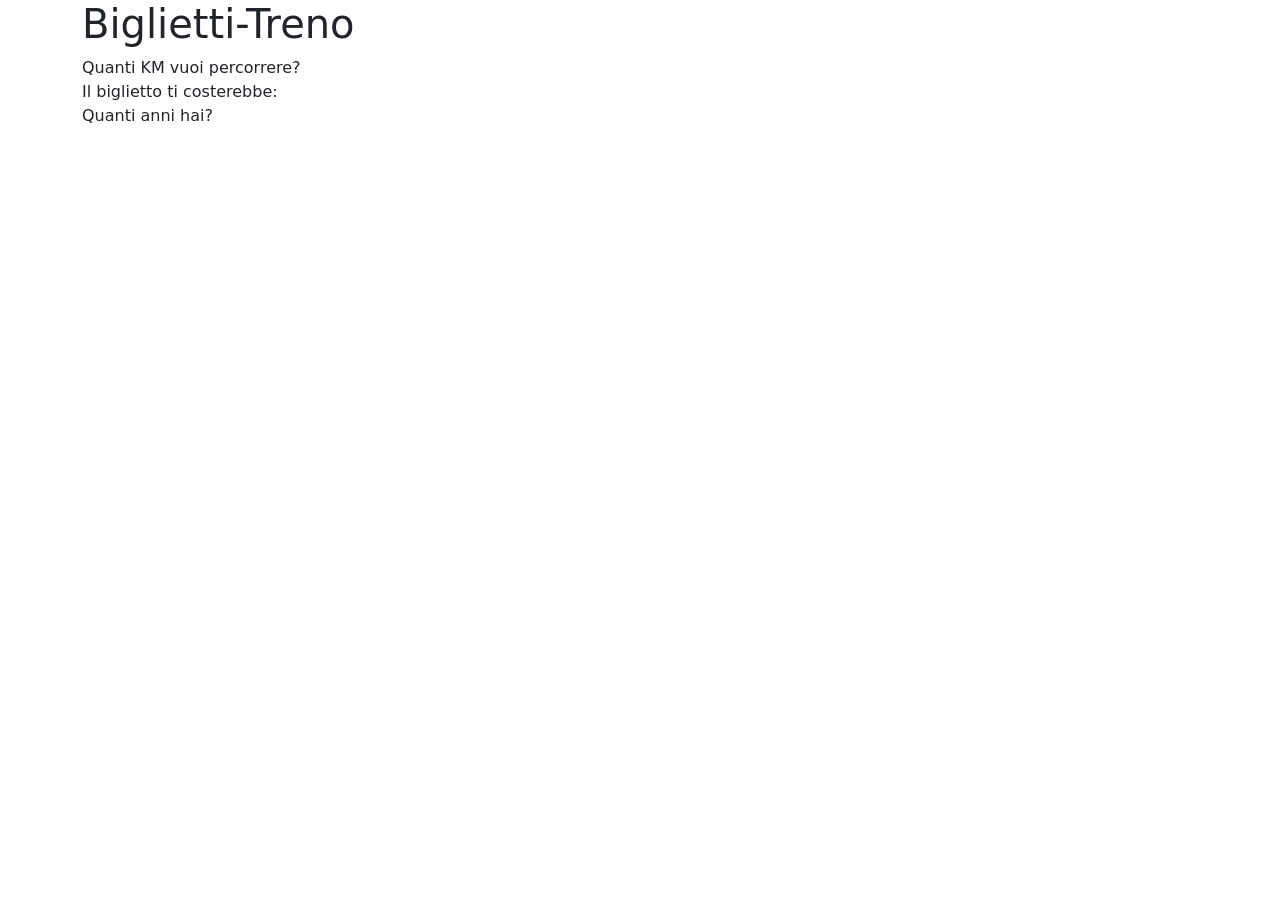
==== bonus/index.html @ 0e3dff68 "Add Bonus Directory" ====
<!DOCTYPE html>
<html lang="en">
    <head>
        <meta charset="UTF-8">
        <meta http-equiv="X-UA-Compatible" content="IE=edge">
        <meta name="viewport" content="width=device-width, initial-scale=1.0">
        <!-- bootstrap css -->
        <link href="https://cdn.jsdelivr.net/npm/bootstrap@5.2.3/dist/css/bootstrap.min.css" rel="stylesheet" integrity="sha384-rbsA2VBKQhggwzxH7pPCaAqO46MgnOM80zW1RWuH61DGLwZJEdK2Kadq2F9CUG65" crossorigin="anonymous">
        <!-- <link rel="stylesheet" href="./assets/css/style.css"> -->
        <title>Biglietti-Treno</title>
    </head>
    <body>
        <div class="container">
            <h1>Biglietti-Treno</h1>
            <div>Quanti KM vuoi percorrere?</div>
            <div id="kmSet_box"></div>
            <div>Il biglietto ti costerebbe:</div>
            <div id="ticketBill_box"></div>
            <div>Quanti anni hai?</div>
            <div id="ageUsr_box"></div>
        </div>
        <!-- /.container -->



        <!-- javascript -->
        <script src="./assets/js/main.js"></script>
        <!-- Bootstrap javascript -->
        <script src="https://cdn.jsdelivr.net/npm/bootstrap@5.2.3/dist/js/bootstrap.bundle.min.js" integrity="sha384-kenU1KFdBIe4zVF0s0G1M5b4hcpxyD9F7jL+jjXkk+Q2h455rYXK/7HAuoJl+0I4" crossorigin="anonymous"></script>
    </body>
</html>
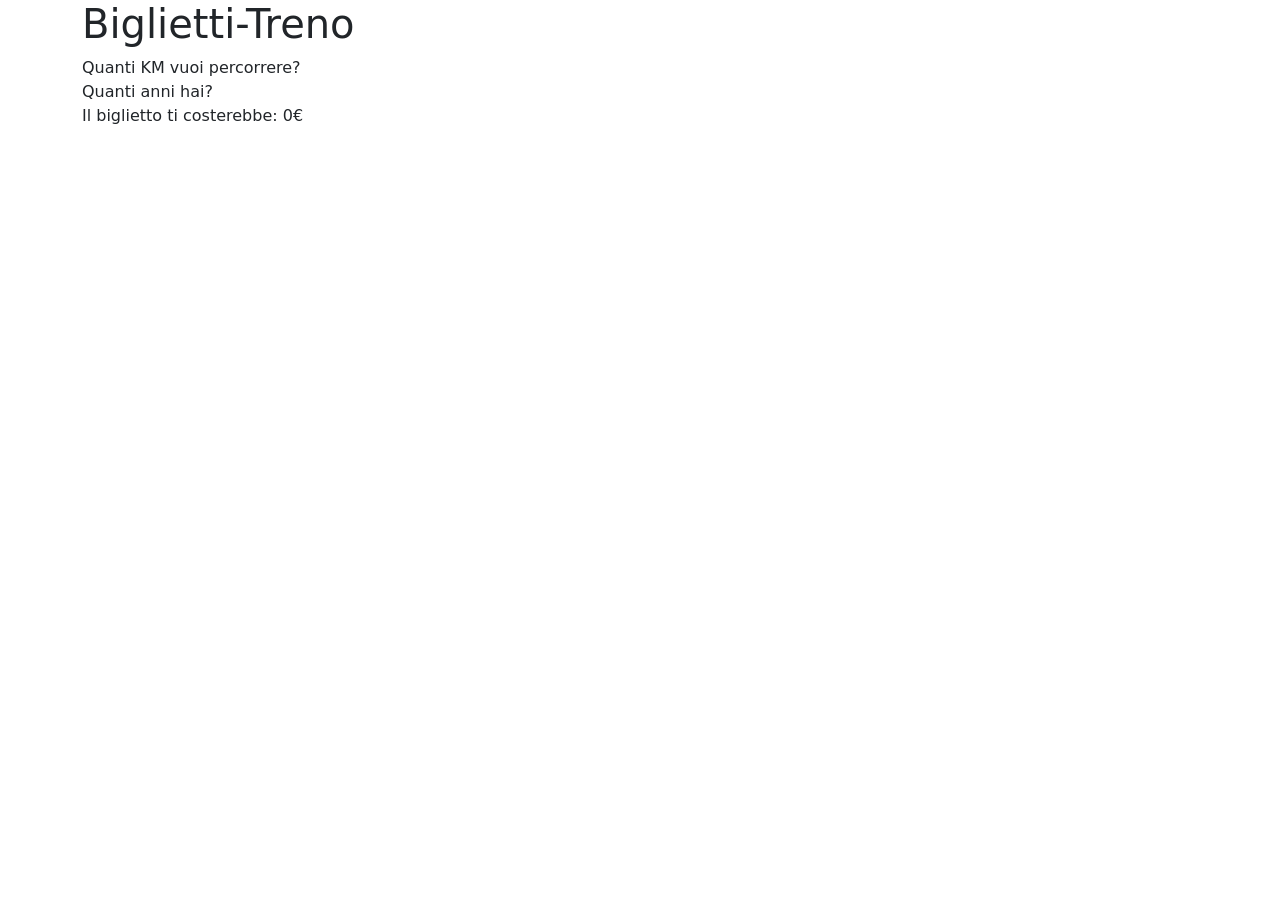
==== commit 3ffde711: "Add view html" ====
--- a/bonus/index.html
+++ b/bonus/index.html
@@ -12,12 +12,25 @@
     <body>
         <div class="container">
             <h1>Biglietti-Treno</h1>
-            <div>Quanti KM vuoi percorrere?</div>
-            <div id="kmSet_box"></div>
-            <div>Il biglietto ti costerebbe:</div>
-            <div id="ticketBill_box"></div>
-            <div>Quanti anni hai?</div>
-            <div id="ageUsr_box"></div>
+
+            <div class="km">
+                <span>Quanti KM vuoi percorrere?</span>
+                <span id="kmSet_box"></span>
+            </div>
+            <!-- ./km -->
+
+            <div class="age">
+                <span>Quanti anni hai?</span>
+                <span id="ageUser_box"></span>
+            </div>
+            <!-- ./age -->
+
+            <div class="ticketBill">
+                <span>Il biglietto ti costerebbe:</span>
+                <span id="ticketBill_box"></span>
+            </div>
+            <!-- ./ticketBill -->
+
         </div>
         <!-- /.container -->
 
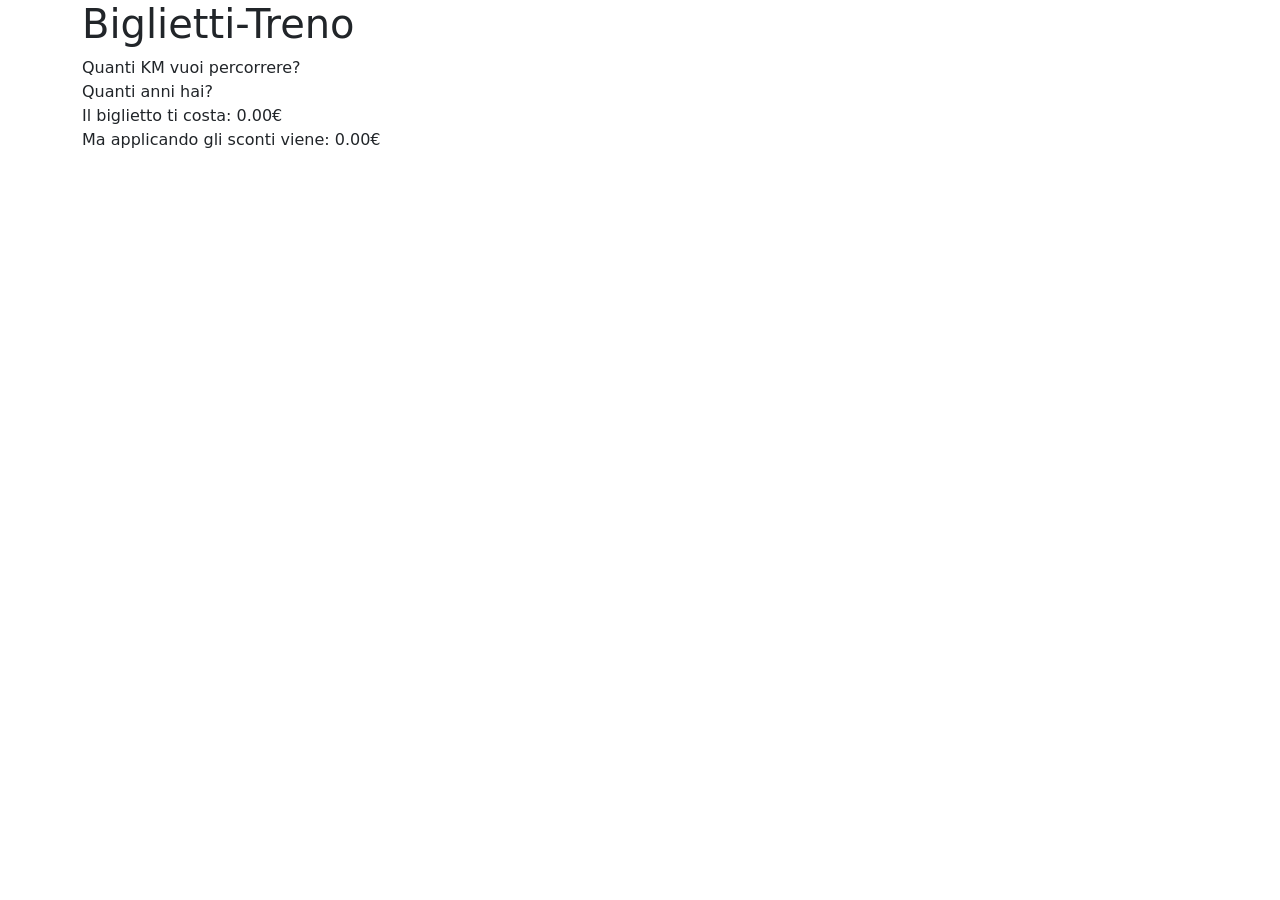
==== commit bf026a70: "Add .ticket_bill_discount" ====
--- a/bonus/index.html
+++ b/bonus/index.html
@@ -25,11 +25,17 @@
             </div>
             <!-- ./age -->
 
-            <div class="ticketBill">
-                <span>Il biglietto ti costerebbe:</span>
+            <div class="ticket_bill">
+                <span>Il biglietto ti costa:</span>
                 <span id="ticketBill_box"></span>
             </div>
-            <!-- ./ticketBill -->
+            <!-- ./ticket_bill -->
+
+            <div class="ticket_bill_discount">
+                <span>Ma applicando gli sconti viene:</span>
+                <span id="ticketBill_discount_box"></span>
+            </div>
+            <!-- ./ticket_bill_discount -->
 
         </div>
         <!-- /.container -->
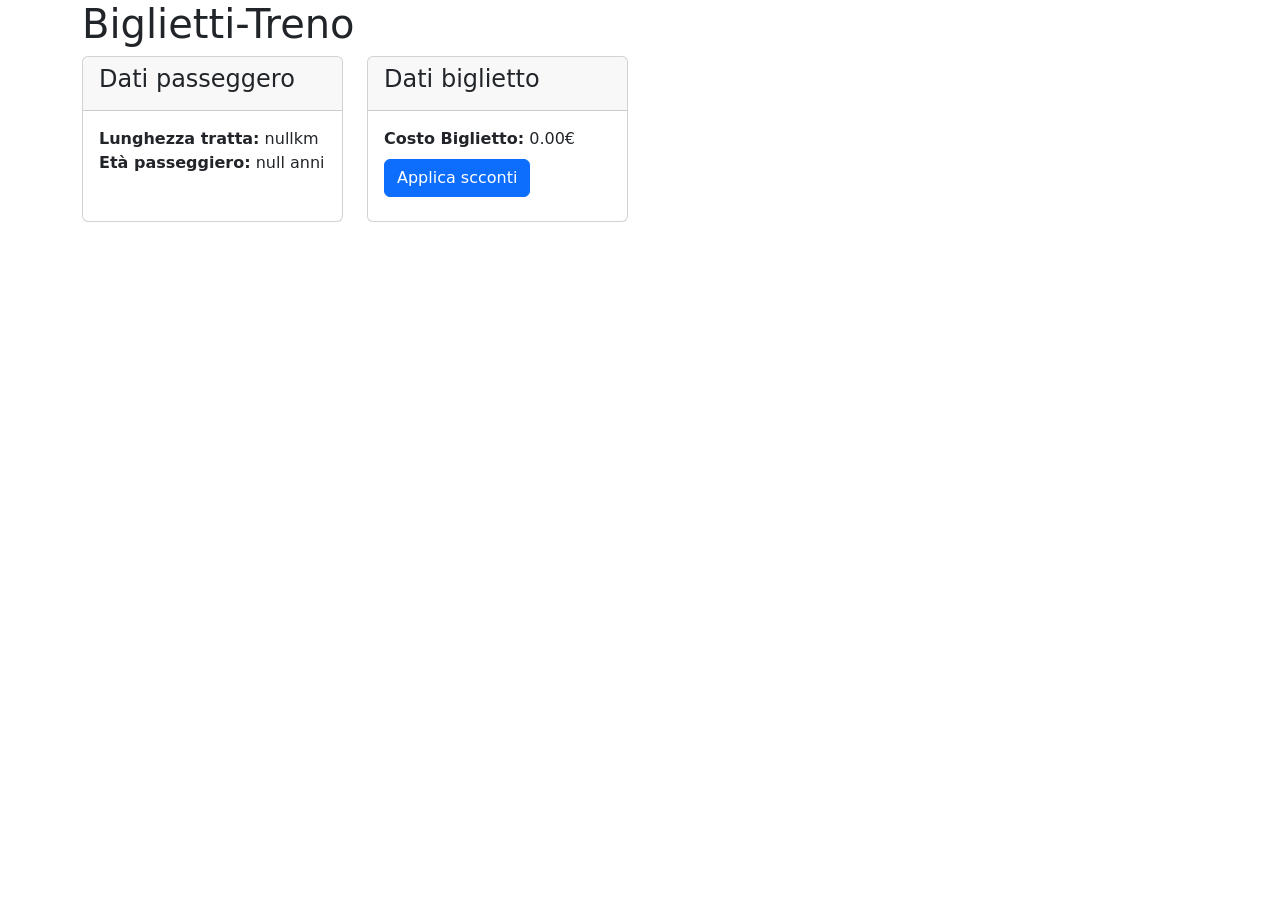
==== commit 62dcde33: "Add card and button to discount [bonus]" ====
--- a/bonus/index.html
+++ b/bonus/index.html
@@ -12,30 +12,72 @@
     <body>
         <div class="container">
             <h1>Biglietti-Treno</h1>
+            <div class="row">
+                <div class="col-3">
+                    <div class="card h-100">
+                        <div class="card-header">
+                            <h4>Dati passeggero</h4>
+                        </div>
+                        <!-- /.card-header -->
 
-            <div class="km">
-                <span>Quanti KM vuoi percorrere?</span>
-                <span id="kmSet_box"></span>
+                        <div class="card-body">
+                            <div class="km">
+                                <span class="fw-bold">Lunghezza tratta:</span>
+                                <span id="kmSet_box"></span>
+                            </div>
+                            <!-- ./km -->
+
+                            <div class="age">
+                                <span class="fw-bold">Età passeggiero:</span>
+                                <span id="ageUser_box"></span>
+                            </div>
+                        </div>
+                        <!-- /.card-body -->
+                    </div>
+                    <!-- /.card -->
+                </div>
+                <!-- /.col-3 -->
+
+                <div class="col-3">
+                    <div class="card h-100">
+                        <div class="card-header">
+                            <h4>Dati biglietto</h4>
+                        </div>
+                        <!-- /.card-header -->
+                        <div class="card-body">
+
+                            <div class="ticket_bill">
+                                <span class="fw-bold">Costo Biglietto:</span>
+                                <span id="ticketBill_box"></span>
+                            </div>
+                            <!-- ./ticket_bill -->
+
+                            <div class="ticket_bill_discount">
+                                <button class="btn btn-primary my-2" type="button" data-bs-toggle="collapse" data-bs-target="#collapseDiscount" aria-expanded="false" aria-controls="collapseDiscount">
+                                    Applica scconti
+                                </button>
+                                <!-- ./button collapseDiscount -->
+                                <div class="collapse" id="collapseDiscount">
+                                    <span class="fw-bold">Biglietto scontato:</span>
+                                    <span id="ticketBill_discount_box"></span>
+                                </div>
+                                <!-- ./collapse -->
+                            </div>
+                            <!-- ./ticket_bill_discount -->
+
+                        </div>
+                        <!-- /.card-body -->
+                    </div>
+                    <!-- /.card -->
+                </div>
+                <!-- /.col-3 -->
+
             </div>
-            <!-- ./km -->
+            <!-- /.row -->
 
-            <div class="age">
-                <span>Quanti anni hai?</span>
-                <span id="ageUser_box"></span>
-            </div>
             <!-- ./age -->
 
-            <div class="ticket_bill">
-                <span>Il biglietto ti costa:</span>
-                <span id="ticketBill_box"></span>
-            </div>
-            <!-- ./ticket_bill -->
 
-            <div class="ticket_bill_discount">
-                <span>Ma applicando gli sconti viene:</span>
-                <span id="ticketBill_discount_box"></span>
-            </div>
-            <!-- ./ticket_bill_discount -->
 
         </div>
         <!-- /.container -->
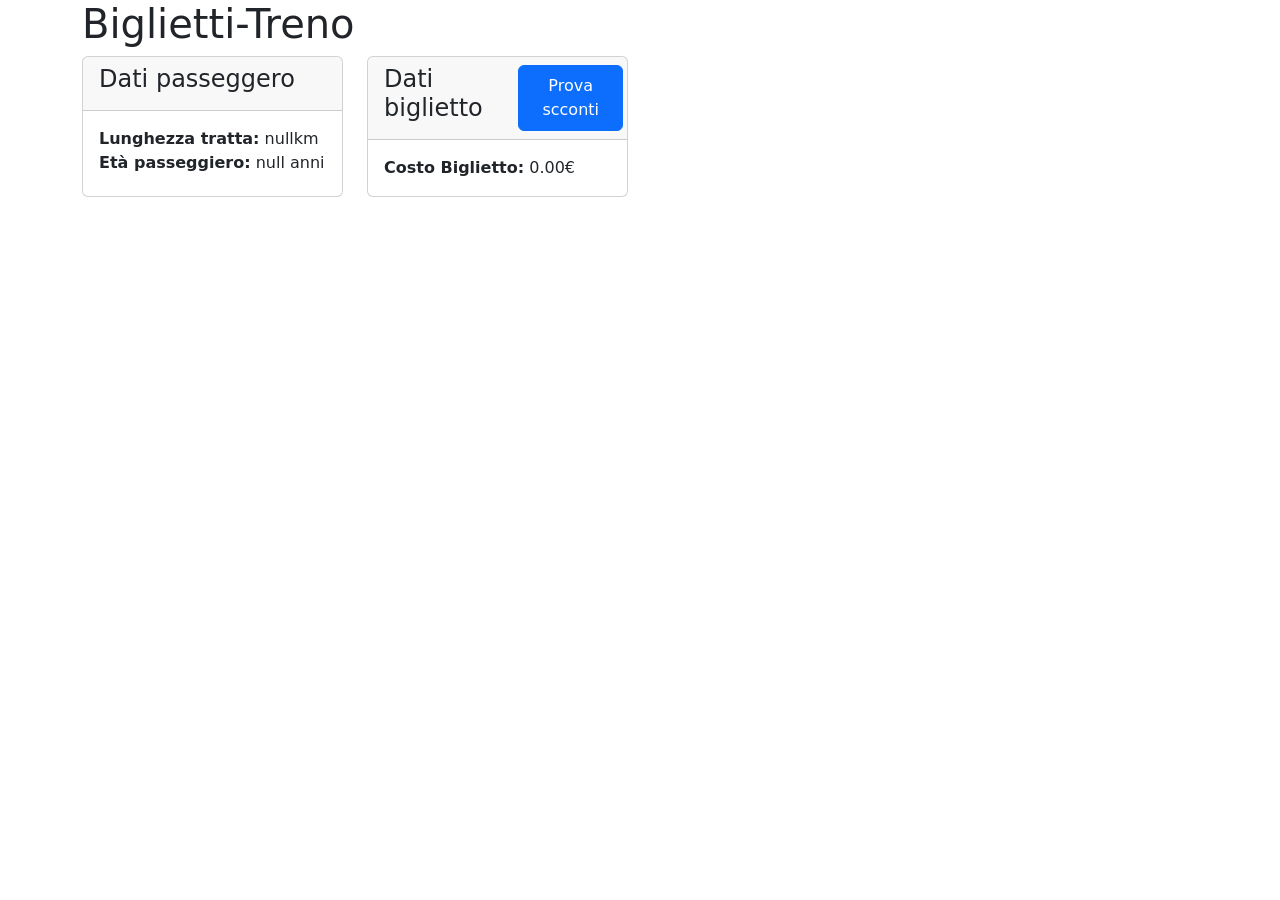
==== commit 4b3875c9: "Change position botton" ====
--- a/bonus/index.html
+++ b/bonus/index.html
@@ -6,7 +6,7 @@
         <meta name="viewport" content="width=device-width, initial-scale=1.0">
         <!-- bootstrap css -->
         <link href="https://cdn.jsdelivr.net/npm/bootstrap@5.2.3/dist/css/bootstrap.min.css" rel="stylesheet" integrity="sha384-rbsA2VBKQhggwzxH7pPCaAqO46MgnOM80zW1RWuH61DGLwZJEdK2Kadq2F9CUG65" crossorigin="anonymous">
-        <!-- <link rel="stylesheet" href="./assets/css/style.css"> -->
+        <!-- <link rel="stylesheet" href="/.assets/css/style.css"> -->
         <title>Biglietti-Treno</title>
     </head>
     <body>
@@ -25,7 +25,7 @@
                                 <span class="fw-bold">Lunghezza tratta:</span>
                                 <span id="kmSet_box"></span>
                             </div>
-                            <!-- ./km -->
+                            <!-- /.km -->
 
                             <div class="age">
                                 <span class="fw-bold">Età passeggiero:</span>
@@ -41,29 +41,30 @@
                 <div class="col-3">
                     <div class="card h-100">
                         <div class="card-header">
-                            <h4>Dati biglietto</h4>
+                            <div class="row">
+                                <h4 class="col-7">Dati biglietto</h4>
+                                <button class="btn btn-primary col-5" type="button" data-bs-toggle="collapse" data-bs-target="#collapseDiscount" aria-expanded="false" aria-controls="collapseDiscount">
+                                    Prova scconti
+                                </button>
+                                <!-- /.button (collapseDiscount) -->
+                            </div>
+                            <!-- /.row -->
                         </div>
                         <!-- /.card-header -->
+
                         <div class="card-body">
-
                             <div class="ticket_bill">
                                 <span class="fw-bold">Costo Biglietto:</span>
                                 <span id="ticketBill_box"></span>
                             </div>
-                            <!-- ./ticket_bill -->
+                            <!-- /.ticket_bill -->
 
-                            <div class="ticket_bill_discount">
-                                <button class="btn btn-primary my-2" type="button" data-bs-toggle="collapse" data-bs-target="#collapseDiscount" aria-expanded="false" aria-controls="collapseDiscount">
-                                    Applica scconti
-                                </button>
-                                <!-- ./button collapseDiscount -->
-                                <div class="collapse" id="collapseDiscount">
-                                    <span class="fw-bold">Biglietto scontato:</span>
-                                    <span id="ticketBill_discount_box"></span>
-                                </div>
-                                <!-- ./collapse -->
+                            <div class="collapse" id="collapseDiscount">
+                                <div id="discount_type" class="fw-bold text-danger"></div>
+                                <span class="fw-bold">Biglietto scontato:</span>
+                                <span id="ticketBill_discount_box"></span>
                             </div>
-                            <!-- ./ticket_bill_discount -->
+                            <!-- /#collapseDiscount -->
 
                         </div>
                         <!-- /.card-body -->
@@ -75,14 +76,10 @@
             </div>
             <!-- /.row -->
 
-            <!-- ./age -->
-
-
+            <!-- /.age -->
 
         </div>
         <!-- /.container -->
-
-
 
         <!-- javascript -->
         <script src="./assets/js/main.js"></script>
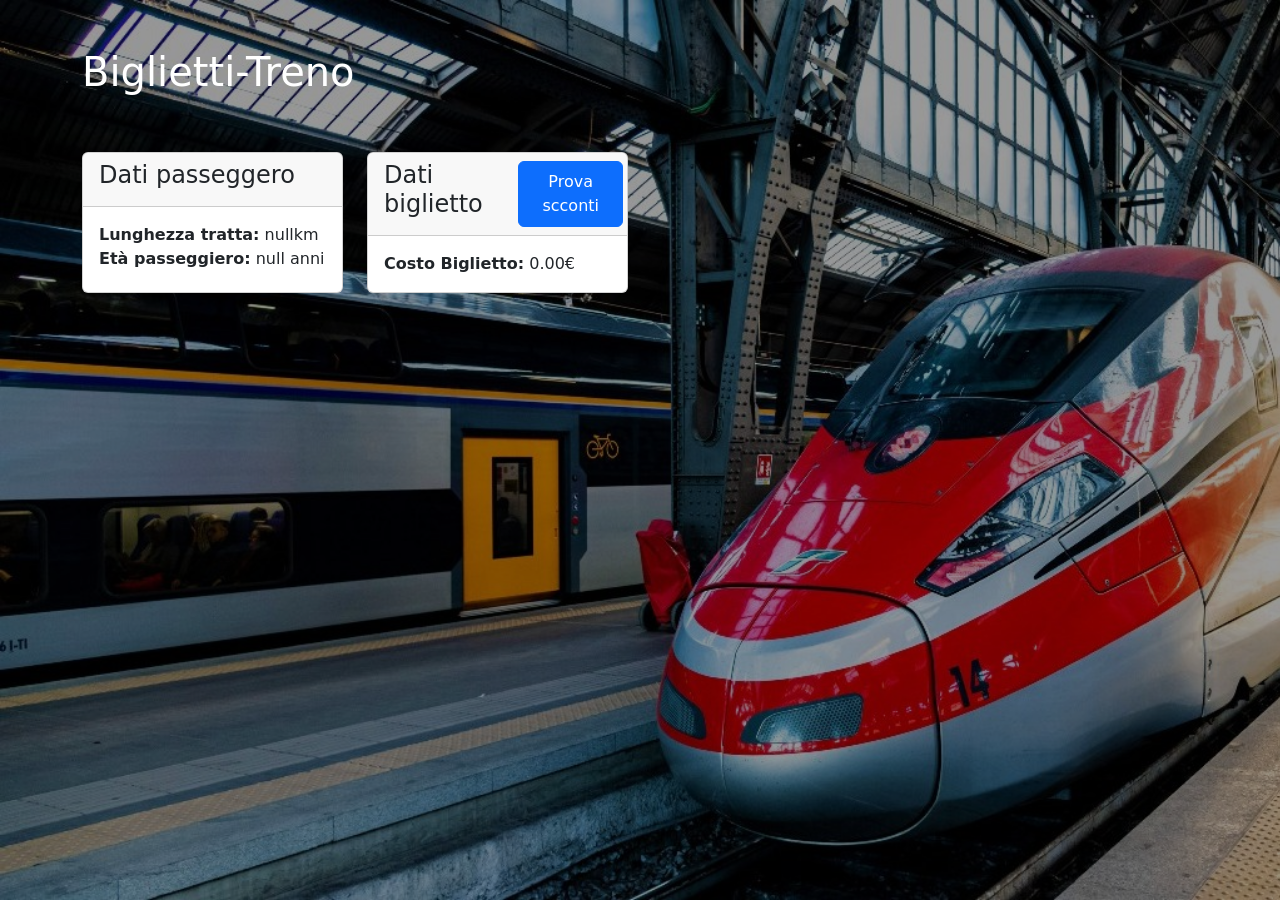
==== commit d0a7891f: "Add bg-img and layover" ====
--- a/bonus/index.html
+++ b/bonus/index.html
@@ -6,80 +6,84 @@
         <meta name="viewport" content="width=device-width, initial-scale=1.0">
         <!-- bootstrap css -->
         <link href="https://cdn.jsdelivr.net/npm/bootstrap@5.2.3/dist/css/bootstrap.min.css" rel="stylesheet" integrity="sha384-rbsA2VBKQhggwzxH7pPCaAqO46MgnOM80zW1RWuH61DGLwZJEdK2Kadq2F9CUG65" crossorigin="anonymous">
-        <!-- <link rel="stylesheet" href="/.assets/css/style.css"> -->
+        <link rel="stylesheet" href="./assets/css/style.css">
         <title>Biglietti-Treno</title>
     </head>
     <body>
-        <div class="container">
-            <h1>Biglietti-Treno</h1>
-            <div class="row">
-                <div class="col-3">
-                    <div class="card h-100">
-                        <div class="card-header">
-                            <h4>Dati passeggero</h4>
+        <div class="layover">
+            <div class="container">
+                <h1 class="text-white py-5">Biglietti-Treno</h1>
+                <div class="row">
+                    <div class="col-3">
+                        <div class="card h-100">
+                            <div class="card-header">
+                                <h4>Dati passeggero</h4>
+                            </div>
+                            <!-- /.card-header -->
+
+                            <div class="card-body">
+                                <div class="km">
+                                    <span class="fw-bold">Lunghezza tratta:</span>
+                                    <span id="kmSet_box"></span>
+                                </div>
+                                <!-- /.km -->
+
+                                <div class="age">
+                                    <span class="fw-bold">Età passeggiero:</span>
+                                    <span id="ageUser_box"></span>
+                                </div>
+                            </div>
+                            <!-- /.card-body -->
                         </div>
-                        <!-- /.card-header -->
+                        <!-- /.card -->
+                    </div>
+                    <!-- /.col-3 -->
 
-                        <div class="card-body">
-                            <div class="km">
-                                <span class="fw-bold">Lunghezza tratta:</span>
-                                <span id="kmSet_box"></span>
+                    <div class="col-3">
+                        <div class="card h-100">
+                            <div class="card-header">
+                                <div class="row">
+                                    <h4 class="col-7">Dati biglietto</h4>
+                                    <button class="btn btn-primary col-5" type="button" data-bs-toggle="collapse" data-bs-target="#collapseDiscount" aria-expanded="false" aria-controls="collapseDiscount">
+                                        Prova scconti
+                                    </button>
+                                    <!-- /.button (collapseDiscount) -->
+                                </div>
+                                <!-- /.row -->
                             </div>
-                            <!-- /.km -->
+                            <!-- /.card-header -->
 
-                            <div class="age">
-                                <span class="fw-bold">Età passeggiero:</span>
-                                <span id="ageUser_box"></span>
+                            <div class="card-body">
+                                <div class="ticket_bill">
+                                    <span class="fw-bold">Costo Biglietto:</span>
+                                    <span id="ticketBill_box"></span>
+                                </div>
+                                <!-- /.ticket_bill -->
+
+                                <div class="collapse" id="collapseDiscount">
+                                    <div id="discount_type" class="fw-bold text-danger"></div>
+                                    <span class="fw-bold">Biglietto scontato:</span>
+                                    <span id="ticketBill_discount_box"></span>
+                                </div>
+                                <!-- /#collapseDiscount -->
+
                             </div>
+                            <!-- /.card-body -->
                         </div>
-                        <!-- /.card-body -->
+                        <!-- /.card -->
                     </div>
-                    <!-- /.card -->
+                    <!-- /.col-3 -->
+
                 </div>
-                <!-- /.col-3 -->
+                <!-- /.row -->
 
-                <div class="col-3">
-                    <div class="card h-100">
-                        <div class="card-header">
-                            <div class="row">
-                                <h4 class="col-7">Dati biglietto</h4>
-                                <button class="btn btn-primary col-5" type="button" data-bs-toggle="collapse" data-bs-target="#collapseDiscount" aria-expanded="false" aria-controls="collapseDiscount">
-                                    Prova scconti
-                                </button>
-                                <!-- /.button (collapseDiscount) -->
-                            </div>
-                            <!-- /.row -->
-                        </div>
-                        <!-- /.card-header -->
-
-                        <div class="card-body">
-                            <div class="ticket_bill">
-                                <span class="fw-bold">Costo Biglietto:</span>
-                                <span id="ticketBill_box"></span>
-                            </div>
-                            <!-- /.ticket_bill -->
-
-                            <div class="collapse" id="collapseDiscount">
-                                <div id="discount_type" class="fw-bold text-danger"></div>
-                                <span class="fw-bold">Biglietto scontato:</span>
-                                <span id="ticketBill_discount_box"></span>
-                            </div>
-                            <!-- /#collapseDiscount -->
-
-                        </div>
-                        <!-- /.card-body -->
-                    </div>
-                    <!-- /.card -->
-                </div>
-                <!-- /.col-3 -->
+                <!-- /.age -->
 
             </div>
-            <!-- /.row -->
+            <!-- /.container -->
+        </div>
+        <!-- /.layover -->
 
-            <!-- /.age -->
-
-        </div>
-        <!-- /.container -->
 
         <!-- javascript -->
         <script src="./assets/js/main.js"></script>
--- a/bonus/assets/css/style.css
+++ b/bonus/assets/css/style.css
@@ -0,0 +1,9 @@
+body {
+    background-image: url("../img/train-bg.jpg");
+    background-size: cover;
+}
+
+.layover {
+    background-color: rgb(0, 0, 0, 0.4);
+    height: 100vh;
+}
